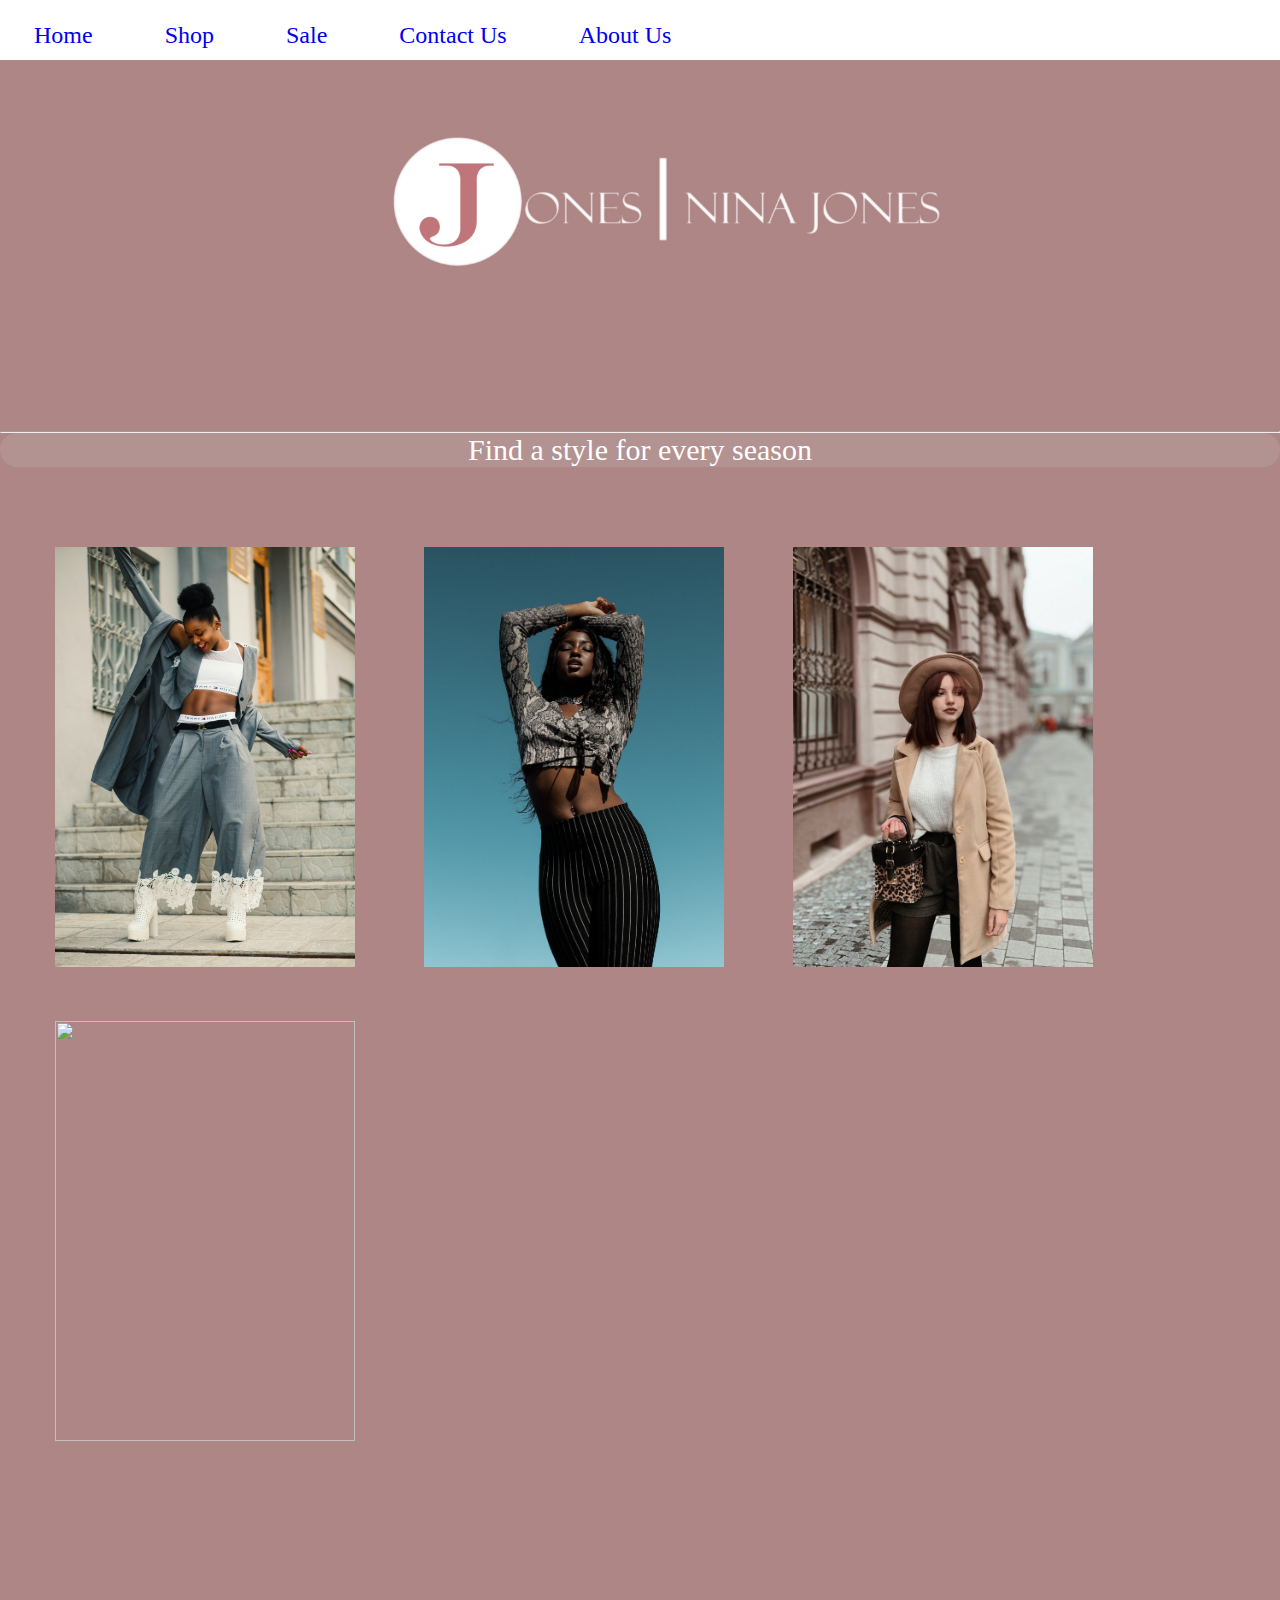
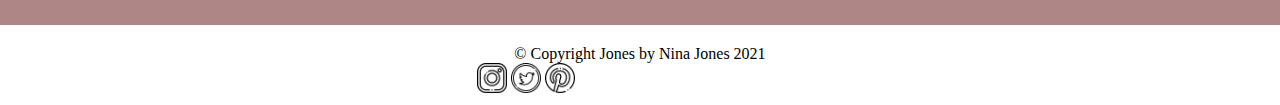
==== index.html @ e51c3b8a "Add files via upload" ====
<!DOCTYPE html>
<html lang="en">
<head>
    <meta charset="UTF-8">
    <meta http-equiv="X-UA-Compatible" content="IE=edge">
    <meta name="viewport" content="width=device-width, initial-scale=1.0">
    <link rel ="stylesheet" type="text/css" href="/jones.css">
    <link rel="icon" href="jonesico.png" type="image/gif" sizes="16x16">
    <title>Jones by Nina Jones</title>
</head>
<body>
    <main id="Main">
        <section class="section">
            <div class="div_one">
                <nav>
                    <ul>
                        <li><a href="#">Home</a></li>
                        <li><a href="#">Shop</a></li>
                        <li><a href="#">Sale</a></li>
                        <li><a href="#">Contact Us</a></li>
                        <li><a href="#">About Us</a></li>
                    </ul>
                </nav>
            </div>

        </section>

        <section id="find">
            <img id="logo" src="logocomp.png"/>
            <hr id="line">
            <div class="find">
                <p class="style_for">Find a style for every season</p>
            </div>
        </section>

        <section id="clopics">
            <a href="#"><img class="clothes" src="spring.jpg"/></a>
            <a href="#"><img class="clothes" src="summer.jpg"/></a>
            <a href="#"><img class="clothes" src="hats.jpg"/></a>
            <a href="#"><img class="clothes" src="winter.png"/></a>

           

        </section>

        <section>
            <footer>
                <p id="footer">&copy Copyright Jones by Nina Jones 2021
                    
                <div id="icons">
                    <img src="instagram.png" style width="30px", height="30px"/>
                    <img src="twitter.png" style width="30px", height="30px"/>
                    <img src="pinterest.png" style width="30px", height="30px"/>
                </div>
                </p>
                

            </footer>
            
        </section>
    </main>
    
</body>
</html>
---- jones.css ----
*{
    margin: 0px;
    padding:0px;
}

body{
    background-color:#AF8686;
}

a{
    text-decoration: none;
    

}

nav{
    width: 100%;
    height: 60px;
    background-color: white;
    position: relative;   
}

ul li{
    text-align: justify;
}

nav ul {
    float: left;
    
}

nav ul li{
    display: inline-block;
    list-style: none;
    padding:0px 20px;
    /*Make sure to center nav*/
    
    

}

nav ul li a{
    display: inline-block;
    font-family:felix titling;
    font-size: 24px;
    padding: 22px 14px;
}


#logo{
    display: block;
    margin-left: auto;
    margin-right: auto;
    width: 50%;
    
    
}

#logo{
    margin-top:8px ;

}

#line{
    background-color:#eebfbf;
    padding-top: -2px;
    /*fix padding*/
}

.find{
    text-align: center;
    font-size: 30px;
    
    border-radius:25px;
    background-color:#b49898a8;
    

}

.style_for{
    font-family: felix titling;
    color:white;
}

/*try to push things up*/

.clothes{
    width: 300px;
    height: 420px;
    padding-top:50px;
    padding-right: 10px;
    padding-left: 55px;
    

}


/*#divclo{
  position: fixed; /* Sit on top of the page content *
  display: none; /* Hidden by default *
  width: 100%; /* Full width (cover the whole page) *
  height: 100%; /* Full height (cover the whole page) *
  top: 0;
  left: 0;
  right: 0;
  bottom: 0;
  background-color: rgba(0,0,0,0.5); /* Black background with opacity 
  z-index: 2;  Specify a stack order in case you're using a different order for other elements 
  cursor: pointer; Add a pointer on hover 
}

*/

footer{
    width: 100%;
    height: 80px;
    background-color: white;
    clear: both;

}
#footer{
    text-align: center;
    padding-top:20px;
    font-size: 16px;
    font-family: felix titling;
}

#clopics{
    padding-bottom: 180px;
}

#icons{
   float: right;
   margin-right:705px;
   padding-bottom: 5px;

}

#find{
    padding-bottom: 30px;
}

/*
.image{
    position: relative;
    width: 300

overlay{
    position:absolute;
    top: 0;
    left: 0;
    width: 100%;
    height:100 ;
    background: rgba(188, 143, 143, 0.815);
    color:white;
}
*/
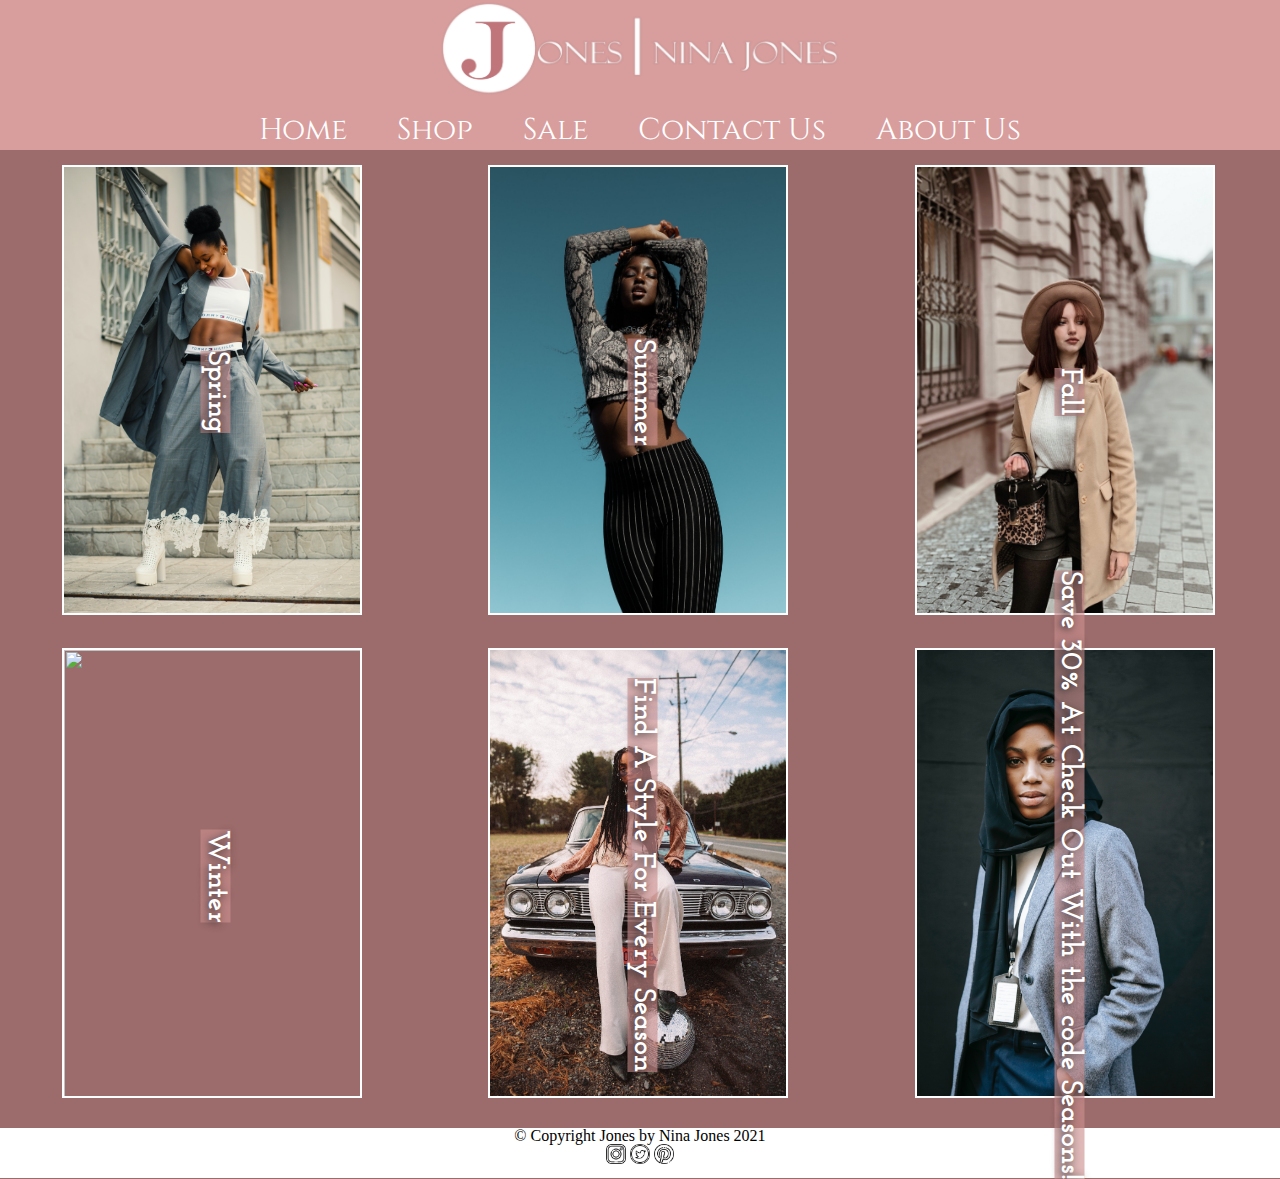
==== commit 12cc23a7: "Add files via upload" ====
--- a/index.html
+++ b/index.html
@@ -3,62 +3,175 @@
 <head>
     <meta charset="UTF-8">
     <meta http-equiv="X-UA-Compatible" content="IE=edge">
-    <meta name="viewport" content="width=device-width, initial-scale=1.0">
+    <meta name="viewport" content="width=device-width, initial-scale=1.0;">
+    <link rel="preconnect" href="https://fonts.gstatic.com">
+    <link href="https://fonts.googleapis.com/css2?family=Cinzel&display=swap" rel="stylesheet">
+    <link rel="preconnect" href="https://fonts.googleapis.com">
+    <link rel="preconnect" href="https://fonts.gstatic.com" crossorigin>
+    <link href="https://fonts.googleapis.com/css2?family=Josefin+Slab:wght@100&display=swap" rel="stylesheet">
     <link rel ="stylesheet" type="text/css" href="/jones.css">
     <link rel="icon" href="jonesico.png" type="image/gif" sizes="16x16">
     <title>Jones by Nina Jones</title>
 </head>
 <body>
-    <main id="Main">
-        <section class="section">
-            <div class="div_one">
-                <nav>
-                    <ul>
-                        <li><a href="#">Home</a></li>
-                        <li><a href="#">Shop</a></li>
-                        <li><a href="#">Sale</a></li>
-                        <li><a href="#">Contact Us</a></li>
-                        <li><a href="#">About Us</a></li>
-                    </ul>
-                </nav>
+    <header>
+        <a href="index.html"><img src="logocomp.png" class="header-brand" ></a>
+      
+     <nav>
+         
+        <ul>
+            <li><a href="index.html">Home</a></li>
+            <li><a href="#">Shop</a>
+                <ul>
+                
+                    <li><a href="spring.html">Spring</a></li>
+                    <li><a href="summer.html">Summer</a></li>
+                    <li><a href="fall.html">Fall</a></li>
+                    <li><a href="winter.html">Winter</a></li>
+                    
+                </ul>
+            </li>
+            <li><a href="sale.html">Sale</a></li>
+            <li><a href="contact.html">Contact Us</a></li>
+            <li><a href="about.html">About Us</a></li>
+           
+        </ul>
+
+
+
+       <!--- <div id="menu_2">
+            <ul>
+                <li> <img id="cart" src="cart.png" ></li>
+                <li><img id ="cart" src="user.png"</li>
+                <li><img id="cart" src= "shopping-bag.png"</li>
+            </ul>
+
+        </div> -->
+     </nav>   
+     
+    </header>
+
+    <main>
+       <!--- <section class="index-bannerm">
+            <div class="vertical-center">
+                <p id="find">Find a style for every Season</p>
+                <br>
+                <p id="code">Save 30% at checkout with the Code: <span>Seasons</span></p>
+
             </div>
+           
+        </section>
+    -->
+
+
+
+        <section>
+            <div class="row">
+                <div class="column">
+                    <div class="container">
+
+
+                   <div class="centered">
+                    <h2 class="season">Spring</h2>
+                   </div> 
+                       <a href="spring.html"> <img class="photo" src="spring.jpg"/></a>
+
+                    </div>
+                </div>
+
+           
+
+
+            
+                <div class="column">
+
+                    <div class="container">
+
+
+                        <div class="centered">
+                            <h2 class="season">Summer</h2>
+                        </div> 
+                        <a href="summer.html"> <img class="photo" src="summer.jpg"/></a>
+     
+                         </div>
+                    
+                    
+                   
+                   
+                </div>
+               
+
+            
+<!---Split here-->
+
+
+
+
+            <div class="row">
+                <div class="column">
+                    <div class="container">
+                        <div class="centered">
+                         <h2 class="season">Fall</h2>
+                        </div> 
+                        <a href="fall.html"> <img class="photo" src="hats.jpg"/></a>
+                         </div>
+                </div>
+
+            
+
+            
+               <div class="column">
+                <div class="container">
+                    <div class="centered">
+                        <h2 class="season">Winter</h2>
+                    </div> 
+                    <a href="winter.html"> <img class="photo" src="winter.png"/></a>
+                     </div>
+                </div>
+
+                <div class="column">
+                    <div class="container">
+                        <div class="centered">
+                            <h2 class="season">Find A Style For Every Season</h2>
+                        </div> 
+                         <img class="photo" src="style.jpg"/>
+                         </div>
+                    </div>
+
+                    <div class="column">
+                        <div class="container">
+                            <div class="centered">
+                                <h2 class="season">Save 30% At Check Out With the code <span>Seasons</span>!</h2>
+                            </div> 
+                             <img class="photo" src="season.jpg"/>
+                             </div>
+                        </div>
+
+
+
+            
+            </div>  
+            
 
         </section>
 
-        <section id="find">
-            <img id="logo" src="logocomp.png"/>
-            <hr id="line">
-            <div class="find">
-                <p class="style_for">Find a style for every season</p>
-            </div>
-        </section>
+    </main>
 
-        <section id="clopics">
-            <a href="#"><img class="clothes" src="spring.jpg"/></a>
-            <a href="#"><img class="clothes" src="summer.jpg"/></a>
-            <a href="#"><img class="clothes" src="hats.jpg"/></a>
-            <a href="#"><img class="clothes" src="winter.png"/></a>
+    <footer id="foot">
+        <p id="footer">&copy Copyright Jones by Nina Jones 2021
+            
+        <div id="icons">
+            <img src="instagram.png" style width="20px", height="20px"/>
+            <img src="twitter.png" style width="20px", height="20px"/>
+            <img src="pinterest.png" style width="20px", height="20px"/>
+        </div>
+        </p>
+        
 
-           
+    </footer>
 
-        </section>
 
-        <section>
-            <footer>
-                <p id="footer">&copy Copyright Jones by Nina Jones 2021
-                    
-                <div id="icons">
-                    <img src="instagram.png" style width="30px", height="30px"/>
-                    <img src="twitter.png" style width="30px", height="30px"/>
-                    <img src="pinterest.png" style width="30px", height="30px"/>
-                </div>
-                </p>
-                
-
-            </footer>
-            
-        </section>
-    </main>
+    
     
 </body>
 </html>--- a/jones.css
+++ b/jones.css
@@ -1,157 +1,455 @@
+/* http://meyerweb.com/eric/tools/css/reset/ 
+   v2.0 | 20110126
+   License: none (public domain)
+*/
+
+html, body, div, span, applet, object, iframe,
+h1, h2, h3, h4, h5, h6, p, blockquote, pre,
+a, abbr, acronym, address, big, cite, code,
+del, dfn, em, img, ins, kbd, q, s, samp,
+small, strike, strong, sub, sup, tt, var,
+b, u, i, center,
+dl, dt, dd, ol, ul, li,
+fieldset, form, label, legend,
+table, caption, tbody, tfoot, thead, tr, th, td,
+article, aside, canvas, details, embed, 
+figure, figcaption, footer, header, hgroup, 
+menu, nav, output, ruby, section, summary,
+time, mark, audio, video {
+	margin: 0;
+	padding: 0;
+	border: 0;
+	font-size: 100%;
+	font: inherit;
+	vertical-align: baseline;
+}
+/* HTML5 display-role reset for older browsers */
+article, aside, details, figcaption, figure, 
+footer, header, hgroup, menu, nav, section {
+	display: block;
+}
+body {
+	line-height: 1;
+}
+ol, ul {
+	list-style: none;
+}
+blockquote, q {
+	quotes: none;
+}
+blockquote:before, blockquote:after,
+q:before, q:after {
+	content: '';
+	content: none;
+}
+table {
+	border-collapse: collapse;
+	border-spacing: 0;
+}
+
+
+
+/*My code*/
+
+
+
+/*Mobile*/
+
 *{
-    margin: 0px;
-    padding:0px;
+    text-decoration: none;
+    box-sizing: border-box;
 }
 
 body{
-    background-color:#AF8686;
-}
-
-a{
-    text-decoration: none;
-    
-
-}
-
-nav{
+    background-color:#9c6b6b;
+}
+
+header{
+    background-color:hsl(0, 43%, 73%);
     width: 100%;
-    height: 60px;
-    background-color: white;
-    position: relative;   
-}
-
-ul li{
-    text-align: justify;
-}
-
-nav ul {
+    height: 100px;
+}
+
+header .header-brand{
+    width:165px;
+    height: 55px;
+    display: block;
+    padding:2px 0;
+    margin: 0 auto;
+}
+
+header nav ul{
+    display:block;
+    margin:0 auto;
+    padding-top:-9px;
+    width:fit-content;
+
+
+}
+/*Sub menu hover*/
+nav ul li{
     float: left;
-    
-}
-
-nav ul li{
-    display: inline-block;
     list-style: none;
-    padding:0px 20px;
-    /*Make sure to center nav*/
-    
-    
-
-}
-
-nav ul li a{
-    display: inline-block;
-    font-family:felix titling;
-    font-size: 24px;
-    padding: 22px 14px;
-}
-
-
-#logo{
-    display: block;
-    margin-left: auto;
-    margin-right: auto;
-    width: 50%;
-    
-    
-}
-
-#logo{
-    margin-top:8px ;
-
-}
-
-#line{
-    background-color:#eebfbf;
-    padding-top: -2px;
-    /*fix padding*/
-}
-
-.find{
+    position: relative;
+    z-index: 10;
+    
+}
+
+nav ul li ul{
+    display: none;
+    position: absolute;
+    background-color: hsl(0, 43%, 73%);
+    padding: 5px;
+
+}
+
+nav ul li:hover ul{
+    display: block;
+    
+
+}
+
+nav ul li ul{
+    border-radius:0px 0px 4px 4px ;
+}
+
+nav ul li ul li a:hover{
+    background-color: rgba(219, 121, 121, 0.678);
+   
+
+}
+/*End sub menu hover*/
+
+
+
+header nav ul li{
+    display: block;
+    float:left;
+    list-style: none;
+    padding:0 9px;
+    padding-top: 20px;
+}
+
+header nav ul li a{
+    font-family: Cinzel;
+    font-size:16px;
+    color:white;
+}
+
+
+#find{
+    font-family: Cinzel;
+    font-size:16px;
+    line-height: 30px;
+    color:rgb(253, 250, 250);
     text-align: center;
-    font-size: 30px;
-    
-    border-radius:25px;
-    background-color:#b49898a8;
-    
-
-}
-
-.style_for{
-    font-family: felix titling;
-    color:white;
-}
-
-/*try to push things up*/
-
-.clothes{
-    width: 300px;
-    height: 420px;
-    padding-top:50px;
-    padding-right: 10px;
-    padding-left: 55px;
-    
-
-}
-
-
-/*#divclo{
-  position: fixed; /* Sit on top of the page content *
-  display: none; /* Hidden by default *
-  width: 100%; /* Full width (cover the whole page) *
-  height: 100%; /* Full height (cover the whole page) *
-  top: 0;
-  left: 0;
-  right: 0;
-  bottom: 0;
-  background-color: rgba(0,0,0,0.5); /* Black background with opacity 
-  z-index: 2;  Specify a stack order in case you're using a different order for other elements 
-  cursor: pointer; Add a pointer on hover 
-}
-
-*/
-
-footer{
+
+}
+
+
+
+.photo{
     width: 100%;
-    height: 80px;
+    margin-left: 20px;
+    margin-right: 5px;  
+    border: 2px solid white;
+}
+
+#foot{
+    display: block;
+    width: 100%;
+    height: 50px;
     background-color: white;
     clear: both;
-
-}
-#footer{
+    bottom: 0;
     text-align: center;
-    padding-top:20px;
+    clear: both;
+    margin-top: 10px;
+}
+
+.season{
+    text-shadow: 2px 2px 8px rgb(38, 39, 38);
+    font-family: Cinzel;
     font-size: 16px;
-    font-family: felix titling;
-}
-
-#clopics{
-    padding-bottom: 180px;
-}
-
-#icons{
-   float: right;
-   margin-right:705px;
-   padding-bottom: 5px;
-
-}
-
-#find{
-    padding-bottom: 30px;
-}
-
-/*
-.image{
+    writing-mode:sideways-rl;
+    margin-left: 5px;
+    background-color:#cc8f8fa2;
+    
+}
+
+#cart{
+    width: 14px;
+    height: 14px;
+    margin-bottom: 15px;
+    padding-top:1px;
+}
+
+#menu_2{
+    position:absolute;
+    margin-top:-15px;
+    padding-left: 300px;
+    
+}
+
+.season{
+    text-shadow: 2px 2px 8px rgb(38, 39, 38);
+    font-family: Josefin Slab;
+    font-size: 15px;
+    writing-mode:sideways-rl;
+    margin-left: 5px;
+    background-color:#cc8f8fa2;
+    font-weight: 800;
+    
+}
+
+
+
+
+
+
+/*DESKTOP*/
+
+@media only screen and (min-width:1000px){
+
+    header{
+        background-color:hsl(0, 43%, 73%);
+        width: 100%;
+        height: 150px;
+    }
+    
+    /*header .header-brand{
+        width: 150px;
+        height: 130px;
+        display: block;
+        padding:2px 0;
+        margin: 0 auto;
+    }
+*/
+
+    #find{
+        
+        font-size: 20px;
+        line-height: 30px;
+        color: white;
+        text-align: center;
+    }
+
+    .photo{
+        width: 300px;
+        height: 400px;
+    }
+
+    
+    
+    img.photo{
+    
+        margin-left: 2px;
+        margin-right: 5px;  
+        border: 2px solid white;
+    }
+
+    img.photo{
+        width: 300px;
+        height: 450px;
+    }
+
+    
+    div.column{
+        float: left;
+        width: 33.33%;
+        padding: 15px;
+   
+}
+
+.season{
+    text-shadow: 2px 2px 8px rgb(38, 39, 38);
+    font-family: Josefin Slab;
+    font-size: 30px;
+    writing-mode:sideways-rl;
+    margin-left: 5px;
+    background-color:#cc8f8fa2;
+    font-weight: 800;
+    
+}
+
+header nav ul li{
+    display: block;
+    float:left;
+    list-style: none;
+    padding:0 25px;
+    padding-top: 15px;
+    
+    
+
+}
+
+header .header-brand{
+    width:400px;
+    height: 100px;
+    display: block;
+    padding:2px 0;
+    margin: 0 auto;
+}
+
+header nav ul li a{
+    font-family: Cinzel;
+    font-size:30px;
+    color:white;
+    
+}
+
+#cart{
+    width: 2rem;
+    height: 2rem;
+    margin-bottom: 15px;
+    padding-top:5px;
+}
+
+#menu_2{
+    position:absolute;
+    margin-bottom:20px;
+    padding-left: 1000px;
+    
+}
+
+
+
+
+
+   
+    
+
+
+
+    
+}
+
+/*DESKTOP*/
+
+
+/*MOBILE*/
+
+
+
+.index-bannerm{
+    width:100%;
+    height: 65px;
+    background-color: #bd7878ef;
+
+
+}
+
+
+
+
+
+.column{
+    float: left;
+    width: 50%;
+    padding: 5px;
+   
+}
+
+.row::after{
+    content: "";
+    display: table;
+    clear: both;
+}
+
+
+.photo{
+    width: 150px;
+    height: 225px;
+}
+
+
+
+
+
+.container {
     position: relative;
-    width: 300
-
-overlay{
-    position:absolute;
-    top: 0;
-    left: 0;
-    width: 100%;
-    height:100 ;
-    background: rgba(188, 143, 143, 0.815);
+    text-align: center;
+    color: white;
+  }
+
+.centered{
+  position: absolute;
+  top: 50%;
+  left: 50%;
+  transform: translate(-50%, -50%);
+}
+
+
+
+/*span season*/
+span{
     color:white;
-}
-*/+    font-weight: 900;
+    font-stretch: 12px;
+}
+
+
+#code{
+    font-family: Cinzel;
+    font-size:16px;
+    text-align: center;
+    color:white;
+
+}
+
+
+
+
+
+
+
+/*.index-boxlink-1m{
+    margin:10px;
+    
+    width: 180px;
+    height: 220px;
+    
+}
+
+.index-boxlink-2m{
+    
+    margin:10px;
+    width: 180px;
+    height: 220px;
+  
+}
+
+.index-boxlink-3m{
+    
+    margin:10px;
+    width: 180px;
+    height: 110px;
+   
+}
+
+.index-boxlink-4m{
+    
+    margin:10px;
+    width:180px;
+    height: 110px;
+   
+}
+*/
+
+
+
+
+
+
+
+
+
+
+
+
+
+
+
+
+
+
